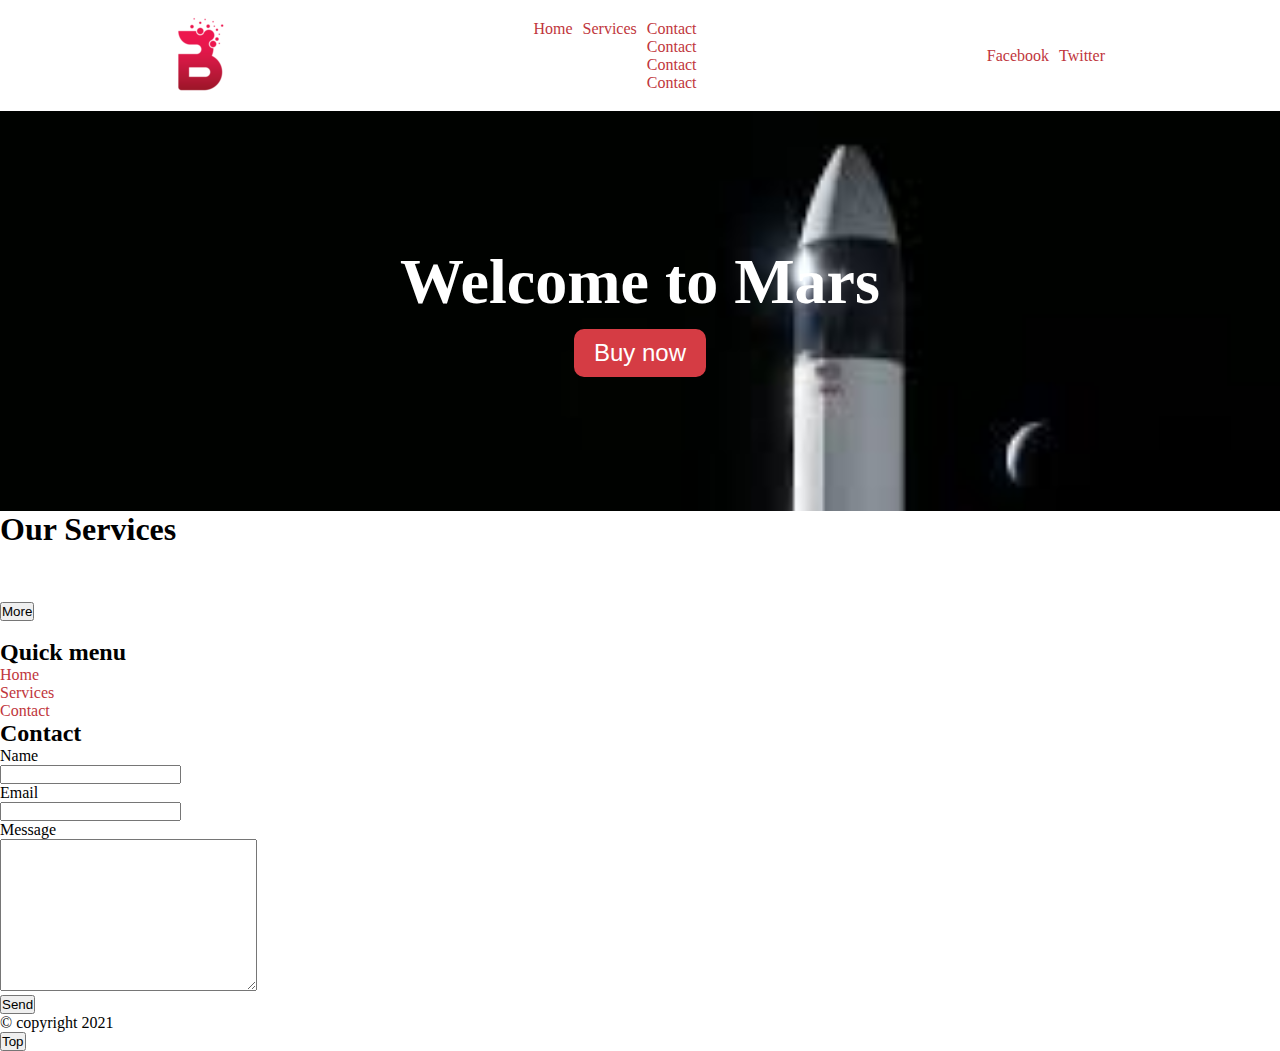
==== index.html @ 12a1d2c9 "add layout" ====
<!DOCTYPE html>
<html lang="en">
  <head>
    <meta charset="UTF-8" />
    <meta http-equiv="X-UA-Compatible" content="IE=edge" />
    <meta name="viewport" content="width=device-width, initial-scale=1.0" />
    <link rel="stylesheet" href="css/style.css" />
    <title>Layout</title>
  </head>
  <body>
    <header>
      <section id="sub-header-1">
        <figure>
          <a href=""><img src="img/byte2.png" alt="" /></a>
        </figure>
        <nav>
          <ul>
            <li><a href="">Home</a></li>
            <li><a href="">Services</a></li>
            <div class="dropdown">
              <li><a href="">Contact</a></li>
              <div class="dropdown-one">
                <li><a href="">Contact</a></li>
                <li><a href="">Contact</a></li>
                <li><a href="">Contact</a></li>
              </div>
            </div>
          </ul>
        </nav>
        <nav>
          <ul>
            <li><a href="">Facebook</a></li>
            <li><a href="">Twitter</a></li>
          </ul>
        </nav>
      </section>
      <section id="hero">
        <h1>Welcome to Mars</h1>
        <button>Buy now</button>
      </section>
    </header>
    <main>
      <h1>Our Services</h1>
      <article>
        <figure><img src="" alt="" /></figure>
      </article>
      <article>
        <figure><img src="" alt="" /></figure>
      </article>
      <article>
        <figure><img src="" alt="" /></figure>
      </article>
      <button>More</button>
    </main>
    <footer>
      <section>
        <article>
          <figure><img src="" alt="" /></figure>
          <p></p>
        </article>
        <nav>
          <h2>Quick menu</h2>
          <ul>
            <li><a href="">Home</a></li>
            <li><a href="">Services</a></li>
            <li><a href="">Contact</a></li>
          </ul>
        </nav>
        <article>
          <h2>Contact</h2>
          <form action="#" method="post">
            <div>
              <label for="fullname">Name</label><br />
              <input type="text" name="fullname" id="fullname" />
            </div>

            <div>
              <label for="email"> Email</label>
              <br />
              <input type="text" name="email" id="email" />
            </div>
            <div>
              <label for="message">Message</label><br />
              <textarea
                name="message"
                id="message"
                cols="30"
                rows="10"
              ></textarea>
            </div>
            <button>Send</button>
          </form>
        </article>
      </section>
      <section>
        <div>
          <p>&copy copyright 2021</p>
        </div>
        <div>
          <button>Top</button>
        </div>
      </section>
    </footer>
  </body>
</html>
---- css/style.css ----
/* reset defaults */
*,
*:after,
*:before {
  padding: 0;
  margin: 0;
  box-sizing: border-box;
}
/* end reset */

a {
  text-decoration: none;
  color: #bf363c;
}

ul {
  list-style-type: none;
}

#sub-header-1 {
  display: grid;
  grid-template-columns: 250px auto 300px;
  width: 960px;
  margin: auto;
  padding: 15px;
  align-items: center;
}

#sub-header-1 ul {
  display: flex;
  gap: 10px;
  justify-content: center;
}

#sub-header-1 nav:last-child ul {
  justify-content: flex-end;
}

#hero {
  display: flex;
  flex-direction: column;
  align-items: center;
  justify-content: center;
  gap: 10px;
  background-image: url(../img/space.jpeg);
  color: #fff;
  font-size: 2rem;
  height: 400px;
  text-align: center;
  background-color: #d53c44;
  background-repeat: no-repeat;
  background-size: cover;
}

#hero button {
  background-color: #d53c44;
  padding: 10px 20px;
  border-radius: 10px;
  border: none;
  cursor: pointer;
  font-size: 1.5rem;
  color: white;
}
#hero button:hover {
  background-color: #fff;
  color: #000;
}
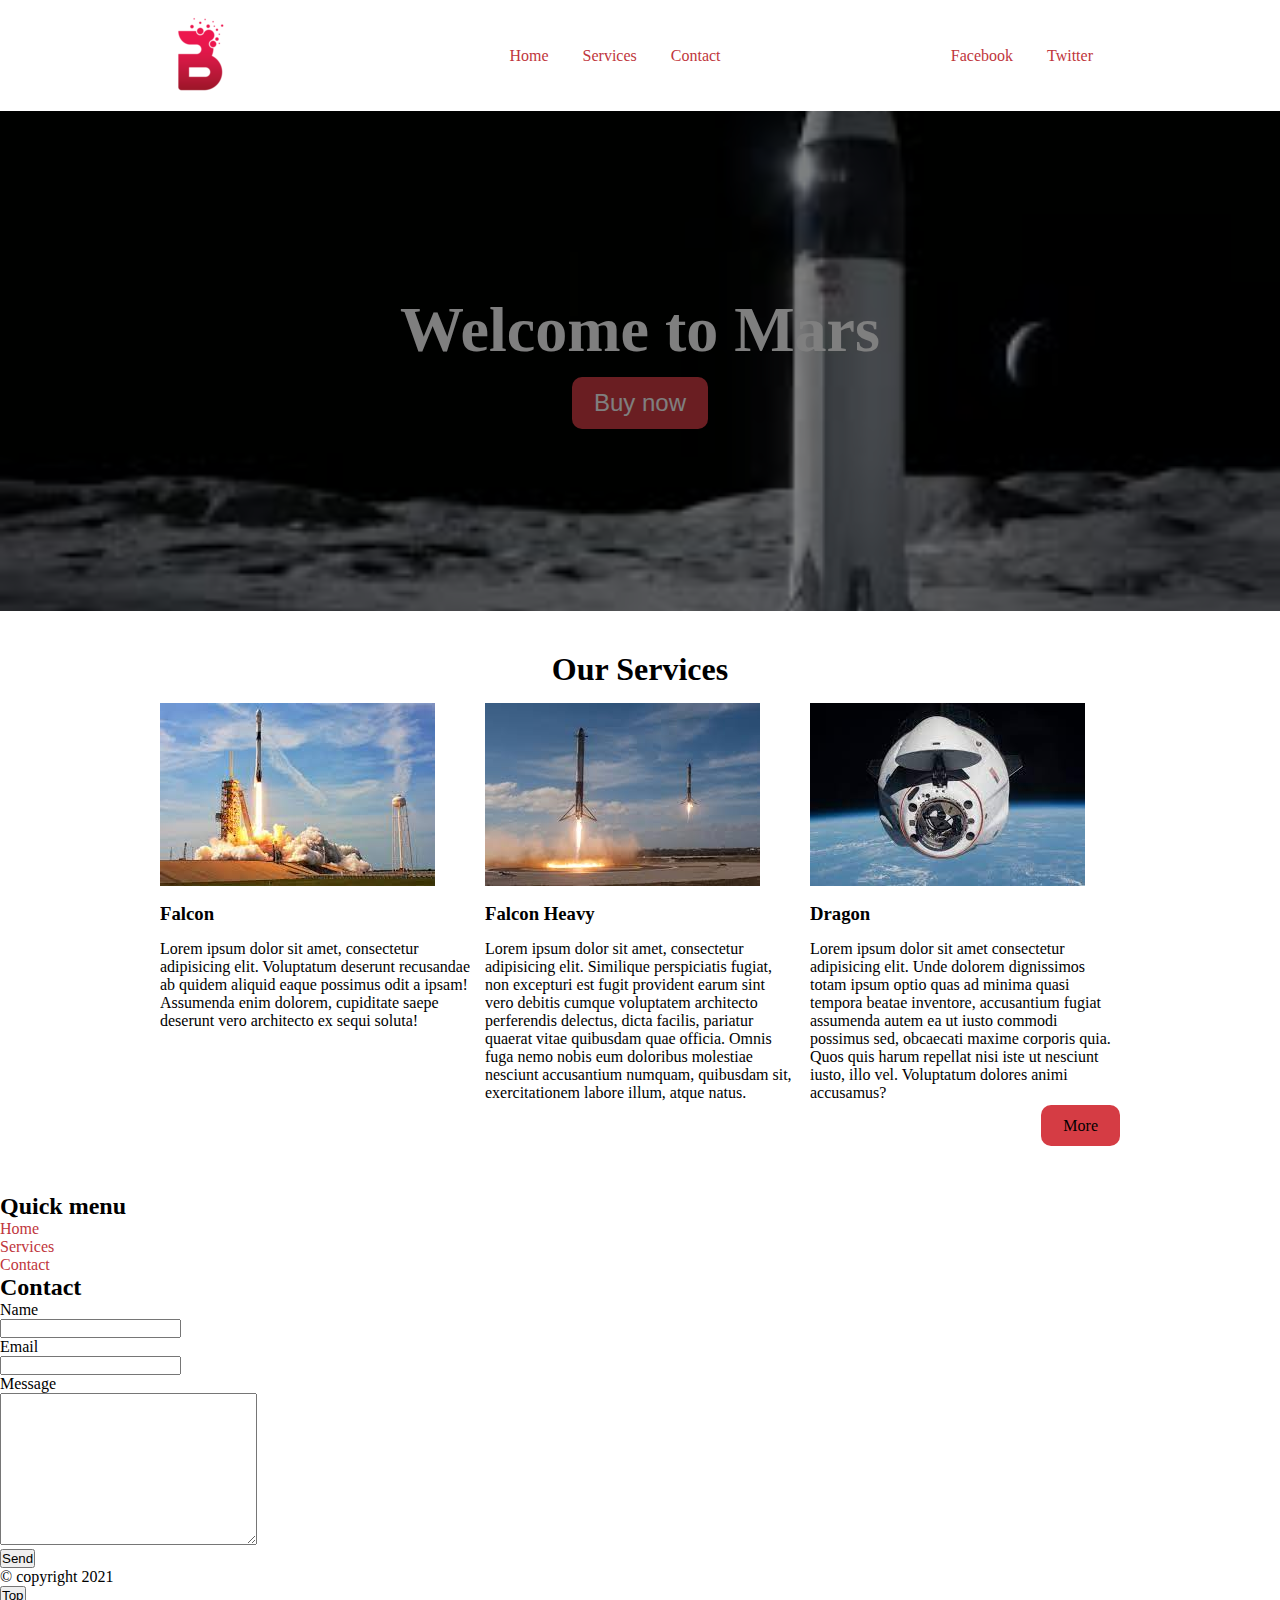
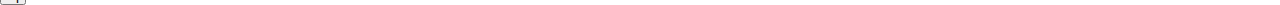
==== commit af7b3033: "updated the services" ====
--- a/index.html
+++ b/index.html
@@ -35,22 +35,52 @@
         </nav>
       </section>
       <section id="hero">
+        <div class="layout">
+          <video autoplay>
+            <source src="media/video/Space-hero-video.mp4" />
+          </video>
+        </div>
         <h1>Welcome to Mars</h1>
         <button>Buy now</button>
       </section>
     </header>
-    <main>
+    <main id="services">
       <h1>Our Services</h1>
       <article>
-        <figure><img src="" alt="" /></figure>
+        <figure><img src="img/falcony9.jpeg" alt="falcon9 photo" /></figure>
+        <h3>Falcon</h3>
+        <p>
+          Lorem ipsum dolor sit amet, consectetur adipisicing elit. Voluptatum
+          deserunt recusandae ab quidem aliquid eaque possimus odit a ipsam!
+          Assumenda enim dolorem, cupiditate saepe deserunt vero architecto ex
+          sequi soluta!
+        </p>
       </article>
       <article>
-        <figure><img src="" alt="" /></figure>
+        <figure><img src="img/heavy.jpeg" alt="falcon heavy photo" /></figure>
+        <h3>Falcon Heavy</h3>
+        <p>
+          Lorem ipsum dolor sit amet, consectetur adipisicing elit. Similique
+          perspiciatis fugiat, non excepturi est fugit provident earum sint vero
+          debitis cumque voluptatem architecto perferendis delectus, dicta
+          facilis, pariatur quaerat vitae quibusdam quae officia. Omnis fuga
+          nemo nobis eum doloribus molestiae nesciunt accusantium numquam,
+          quibusdam sit, exercitationem labore illum, atque natus.
+        </p>
       </article>
       <article>
-        <figure><img src="" alt="" /></figure>
+        <figure><img src="img/dragon.jpeg" alt="dragon photo" /></figure>
+        <h3>Dragon</h3>
+        <p>
+          Lorem ipsum dolor sit amet consectetur adipisicing elit. Unde dolorem
+          dignissimos totam ipsum optio quas ad minima quasi tempora beatae
+          inventore, accusantium fugiat assumenda autem ea ut iusto commodi
+          possimus sed, obcaecati maxime corporis quia. Quos quis harum repellat
+          nisi iste ut nesciunt iusto, illo vel. Voluptatum dolores animi
+          accusamus?
+        </p>
       </article>
-      <button>More</button>
+      <footer><a href="#">More</a></footer>
     </main>
     <footer>
       <section>
--- a/css/style.css
+++ b/css/style.css
@@ -26,6 +26,16 @@
   align-items: center;
 }
 
+#sub-header-1 ul li a {
+  padding: 5px 10px;
+  border: 2px solid #fff;
+}
+
+#sub-header-1 ul li a:hover {
+  border: 2px solid #bf363c;
+  border-radius: 4px;
+}
+
 #sub-header-1 ul {
   display: flex;
   gap: 10px;
@@ -42,14 +52,51 @@
   align-items: center;
   justify-content: center;
   gap: 10px;
-  background-image: url(../img/space.jpeg);
+  /* background-image: url(../img/space.jpeg); */
   color: #fff;
   font-size: 2rem;
   height: 400px;
   text-align: center;
-  background-color: #d53c44;
+  background-color: #000;
   background-repeat: no-repeat;
   background-size: cover;
+  overflow: hidden;
+}
+
+#hero {
+  background: #17467e;
+  background-image: url("../img/space.jpeg");
+  background-repeat: no-repeat;
+  background-size: cover;
+  background-position: 0 -100px;
+  height: 500px;
+  text-align: center;
+  display: flex;
+  position: relative;
+  color: #fff;
+  flex-direction: column;
+  overflow: hidden;
+}
+
+#hero video {
+  width: 100%;
+  position: absolute;
+  top: -20%;
+}
+
+#hero .layout {
+  position: absolute;
+  top: 0;
+  bottom: 0;
+  left: 0;
+  display: flex;
+  justify-content: center;
+  align-items: center;
+  flex-direction: column;
+  gap: 20px;
+  background: rgba(0, 0, 0, 0.5);
+  flex: 1;
+  width: 100%;
 }
 
 #hero button {
@@ -60,8 +107,62 @@
   cursor: pointer;
   font-size: 1.5rem;
   color: white;
+  border: 2px solid transparent;
 }
 #hero button:hover {
   background-color: #fff;
   color: #000;
+  border: 2px solid #000;
 }
+
+.dropdown-one {
+  display: none;
+}
+
+#services {
+  display: grid;
+  grid-template-columns: repeat(3, 1fr);
+  gap: 15px;
+  margin: 40px auto;
+  width: 960px;
+  flex-direction: column;
+  /* overflow: hidden; */
+}
+
+#services article {
+  overflow: hidden;
+}
+
+#services h1,
+footer {
+  grid-column: span 3;
+}
+
+#services article figure {
+  height: 200px;
+}
+
+#services h1 {
+  text-align: center;
+}
+
+#services article h3 {
+  margin-bottom: 15px;
+}
+
+#services footer {
+  text-align: right;
+}
+
+#services footer a {
+  padding: 10px 20px;
+  background-color: #d53c44;
+  border: 2px solid transparent;
+  color: #000;
+  border-radius: 10px;
+}
+
+#services footer a:hover {
+  background-color: #fff;
+  border: 2px solid #d53c44;
+}
